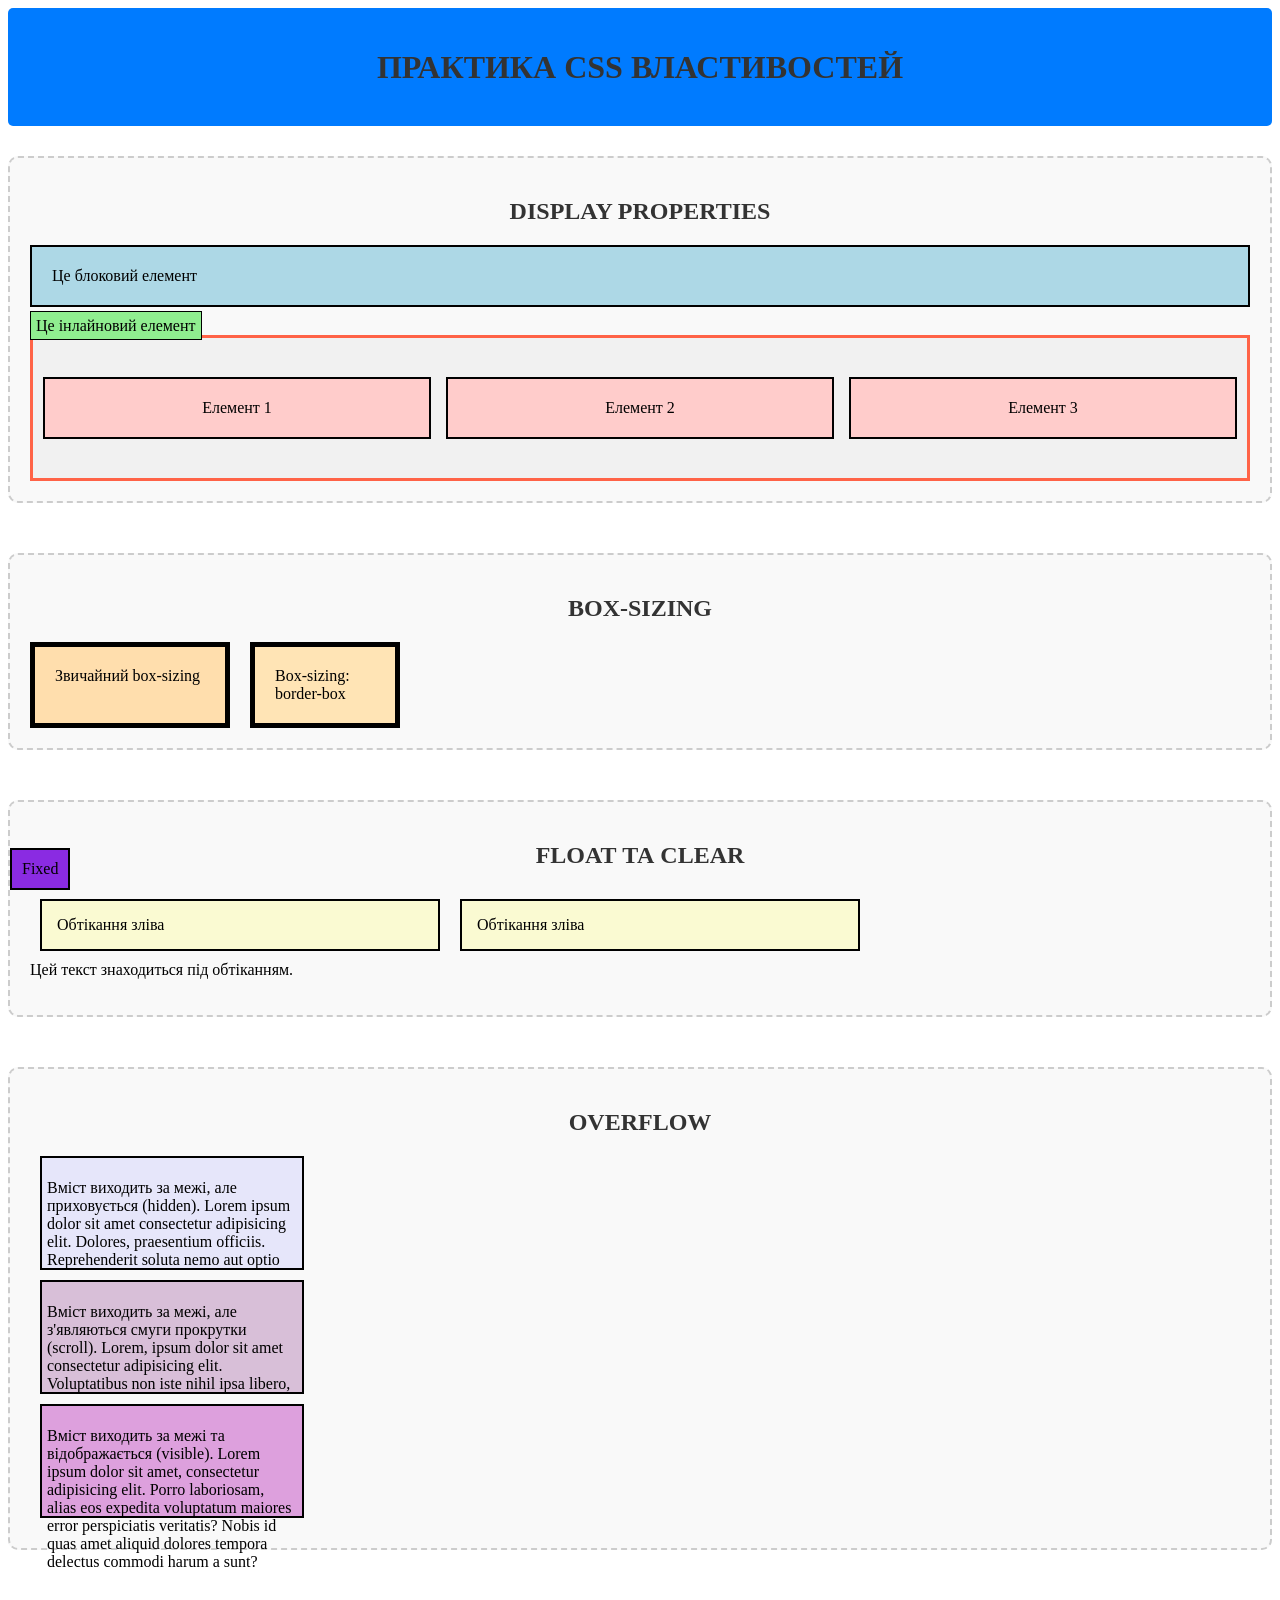
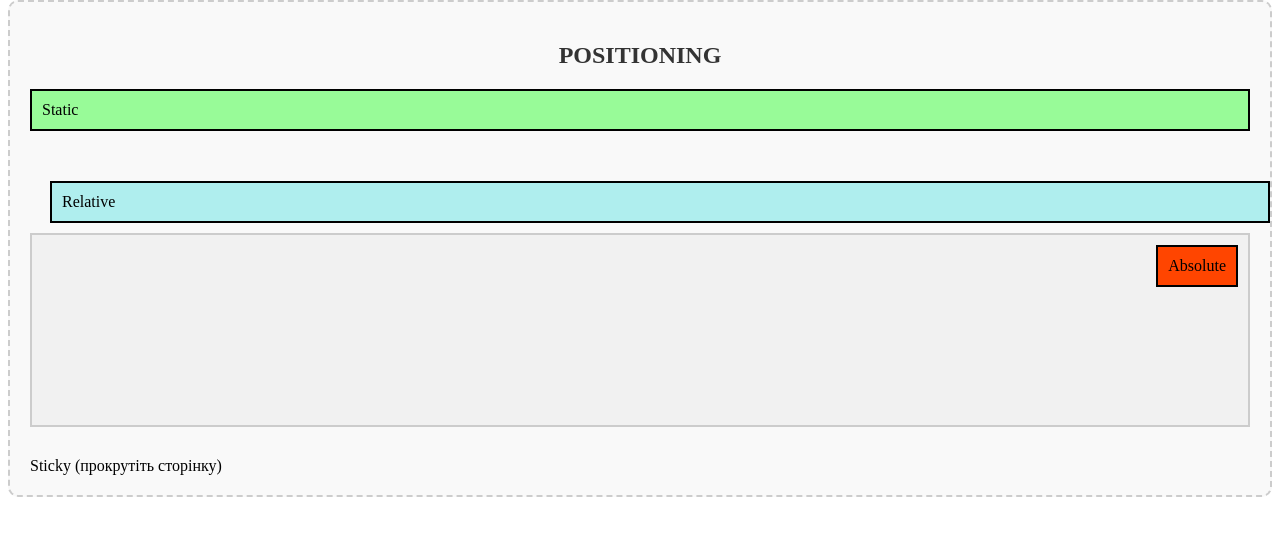
==== display_properties.html @ 3f60f071 "First upload" ====
<!DOCTYPE html>
<html lang="uk">
<head>
    <meta charset="UTF-8">
    <meta name="viewport" content="width=device-width, initial-scale=1.0">
    <link rel="stylesheet" href="./css/style.css">
    <title>CSS Практика</title>
</head>
<body class="display_properties">
    <header>
        <h1>Практика CSS властивостей</h1>
    </header>
    <section>
        <h2>Display Properties</h2>
        <div class="block">Це блоковий елемент</div>
        <span class="inline">Це інлайновий елемент</span>
        <div class="flex-container">
            <div>Елемент 1</div>
            <div>Елемент 2</div>
            <div>Елемент 3</div>
        </div>
    </section>
    <section>
        <h2>Box-sizing</h2>
        <div class="box-sizing-container">
            <div class="box-sizing">Звичайний box-sizing</div>
            <div class="box-sizing box-border">Box-sizing: border-box</div>
        </div>
    </section>
    <section>
        <h2>Float та Clear</h2>
        <div class="float">Обтікання зліва</div>
        <div class="float">Обтікання зліва</div>
        <div class="clear"></div>
        <p>Цей текст знаходиться під обтіканням.</p>
    </section>
    <section>
        <h2>Overflow</h2>
        <div class="overflow-container overflow-hidden">
            <p>Вміст виходить за межі, але приховується (hidden). Lorem ipsum dolor sit amet consectetur adipisicing elit. Dolores, praesentium officiis. Reprehenderit soluta nemo aut optio fugiat tempore corporis itaque commodi reiciendis qui, culpa vel enim quam debitis obcaecati impedit!</p>
        </div>
        <div class="overflow-container overflow-scroll">
            <p>Вміст виходить за межі, але з'являються смуги прокрутки (scroll). Lorem, ipsum dolor sit amet consectetur adipisicing elit. Voluptatibus non iste nihil ipsa libero, neque incidunt officia eos magnam, fugit et eaque accusamus adipisci rem quibusdam doloremque maiores quae! Enim.</p>
        </div>
        <div class="overflow-container overflow-visible">
            <p>Вміст виходить за межі та відображається (visible). Lorem ipsum dolor sit amet, consectetur adipisicing elit. Porro laboriosam, alias eos expedita voluptatum maiores error perspiciatis veritatis? Nobis id quas amet aliquid dolores tempora delectus commodi harum a sunt?</p>
        </div>
    </section>
    <section>
        <h2>Positioning</h2>
        <div class="position-static">Static</div>
        <div class="position-relative">Relative</div>
        <div class="position-absolute-container">
            <div class="position-absolute">Absolute</div>
        </div>
        <div class="position-fixed">Fixed</div>
        <div class="position-sticky">Sticky (прокрутіть сторінку)</div>
    </section>
    
</body>
</html>
---- css/style.css ----
.without_normalise{
    body {
        font-family: Arial, sans-serif;
        line-height: 1.6;
    }
    h1, h2, h3 {
        margin: 20px 0;
    }
    p {
        margin: 10px 0;
    }
    ul {
        margin: 20px;
        padding: 10px;
        list-style-type: circle;
    }
    table {
        width: 100%;
        border-collapse: collapse;
        margin: 20px 0;
    }
    th, td {
        border: 1px solid #333;
        padding: 10px;
        text-align: left;
    }
    input, textarea {
        margin: 10px 0;
        padding: 5px;
        width: 100%;
    }
    button {
        padding: 10px 15px;
        border: none;
        background-color: #007BFF;
        color: white;
        cursor: pointer;
    }
    button:hover {
        background-color: #0056b3;
    }
}
.without_reset{
    body {
        font-family: Arial, sans-serif;
        margin: 20px;
    }
    table {
        border-collapse: collapse;
        width: 100%;
    }
    th, td {
        border: 1px solid black;
        padding: 8px;
        text-align: left;
    }
}
.display_properties{
    body {
        font-family: Arial, sans-serif;
        line-height: 1.6;
        margin: 20px;
        padding: 0;
        box-sizing: border-box;
        background-color: #f0f8ff;
        position: relative; /* Создаем контекст для позиционирования */
    }
    
    header {
        text-align: center;
        margin-bottom: 30px;
        padding: 20px;
        background-color: #007BFF;
        color: white;
        border-radius: 5px;
    }
    
    section {
        margin-bottom: 50px;
        padding: 20px;
        border: 2px dashed #ccc;
        border-radius: 10px;
        background-color: #f9f9f9;
    }
    
    h1, h2 {
        margin-bottom: 20px;
        color: #333;
        text-transform: uppercase;
        text-align: center;
    }
    
    .block {
        display: block;
        background-color: #add8e6;
        padding: 20px;
        border: 2px solid #000;
        margin-bottom: 10px;
    }
    
    .inline {
        display: inline;
        background-color: #90ee90;
        padding: 5px;
        border: 1px solid #000;
        margin-bottom: 10px;
    }
    
    .flex-container {
        display: flex;
        justify-content: space-around;
        align-items: center;
        gap: 20px;
        padding: 10px;
        border: 3px solid #ff6347;
        background-color: #f1f1f1;
        height: 120px;
    }
    
    .flex-container div {
        background-color: #ffcccb;
        padding: 20px;
        border: 2px solid #000;
        text-align: center;
        flex-grow: 1;
    }
    
    .box-sizing-container {
        display: flex;
        gap: 20px;
        margin-top: 20px;
    }
    
    .box-sizing {
        width: 200px;
        padding: 20px;
        border: 5px solid #000;
        background-color: #ffdead;
    }
    
    .box-border {
        box-sizing: border-box;
        background-color: #ffe4b5;
        padding: 20px;
    }
    
    .float {
        float: left;
        width: 30%;
        padding: 15px;
        background-color: #fafad2;
        margin: 10px;
        border: 2px solid #000;
    }
    
    .clear {
        clear: both;
        margin-top: 20px;
    }
    
    .overflow-container {
        width: 250px;
        height: 100px;
        border: 2px solid #000;
        margin: 10px;
        padding: 5px;
    }
    
    .overflow-hidden {
        overflow: hidden;
        background-color: #e6e6fa;
    }
    
    .overflow-scroll {
        overflow: scroll;
        background-color: #d8bfd8;
    }
    
    .overflow-visible {
        overflow: visible;
        background-color: #dda0dd;
    }
    
    .position-container {
        position: relative;
        margin-top: 40px;
        padding: 20px;
        border: 2px solid #ccc;
        background-color: #f1f1f1;
    }
    
    body {
        font-family: Arial, sans-serif;
        line-height: 1.6;
        margin: 20px;
        padding: 0;
        box-sizing: border-box;
        background-color: #f0f8ff;
    }
    
    header {
        text-align: center;
        margin-bottom: 30px;
        padding: 20px;
        background-color: #007BFF;
        color: white;
        border-radius: 5px;
    }
    
    section {
        margin-bottom: 50px;
        padding: 20px;
        border: 2px dashed #ccc;
        border-radius: 10px;
        background-color: #f9f9f9;
    }
    
    h1, h2 {
        margin-bottom: 20px;
        color: #333;
        text-transform: uppercase;
        text-align: center;
    }
    
    .block {
        display: block;
        background-color: #add8e6;
        padding: 20px;
        border: 2px solid #000;
        margin-bottom: 10px;
    }
    
    .inline {
        display: inline;
        background-color: #90ee90;
        padding: 5px;
        border: 1px solid #000;
        margin-bottom: 10px;
    }
    
    .flex-container {
        display: flex;
        justify-content: space-between;
        align-items: center;
        gap: 15px;
        padding: 10px;
        border: 3px solid #ff6347;
        background-color: #f1f1f1;
    }
    
    .flex-container div {
        background-color: #ffcccb;
        padding: 20px;
        border: 2px solid #000;
        text-align: center;
    }
    
    .box-sizing-container {
        display: flex;
        gap: 20px;
        margin-top: 20px;
    }
    
    .box-sizing {
        width: 150px;
        padding: 20px;
        border: 5px solid #000;
        background-color: #ffdead;
    }
    
    .box-border {
        box-sizing: border-box;
        background-color: #ffe4b5;
        padding: 20px;
    }
    
    .float {
        float: left;
        width: 30%;
        padding: 15px;
        background-color: #fafad2;
        margin: 10px;
        border: 2px solid #000;
    }
    
    .clear {
        clear: both;
        margin-top: 20px;
    }
    
    .overflow-container {
        width: 250px;
        height: 100px;
        border: 2px solid #000;
        margin: 10px;
        padding: 5px;
    }
    
    .overflow-hidden {
        overflow: hidden;
        background-color: #e6e6fa;
    }
    
    .overflow-scroll {
        overflow: scroll;
        background-color: #d8bfd8;
    }
    
    .overflow-visible {
        overflow: visible;
        background-color: #dda0dd;
    }
    
    .position-container {
        position: relative;
        margin-bottom: 30px;
        padding: 20px;
        border: 2px solid #ccc;
        background-color: #f1f1f1;
    }
    
    .position-static {
        position: static;
        background-color: #98fb98;
        padding: 10px;
        margin-bottom: 30px;
        border: 2px solid #000;
    }
    
    .position-relative {
        position: relative;
        left: 20px;
        top: 20px;
        background-color: #afeeee;
        padding: 10px;
        margin-bottom: 30px;
        border: 2px solid #000;
    }
    
    .position-absolute-container {
        position: relative;
        margin-bottom: 30px;
        border: 2px solid #ccc;
        padding: 20px;
        height: 150px;
        background-color: #f1f1f1;
    }
    
    .position-absolute {
        position: absolute;
        top: 10px; /* Смещаем вниз относительно контейнера */
        right: 10px; /* Смещаем вправо */
        background-color: #ff4500;
        padding: 10px;
        border: 2px solid #000;
        z-index: 5;
    }
    
    .position-fixed {
        position: fixed;
        bottom: 10px; /* Фиксируем снизу */
        left: 10px; /* Фиксируем слева */
        background-color: #8a2be2;
        padding: 10px;
        border: 2px solid #000;
        z-index: 10;
    }
    
}
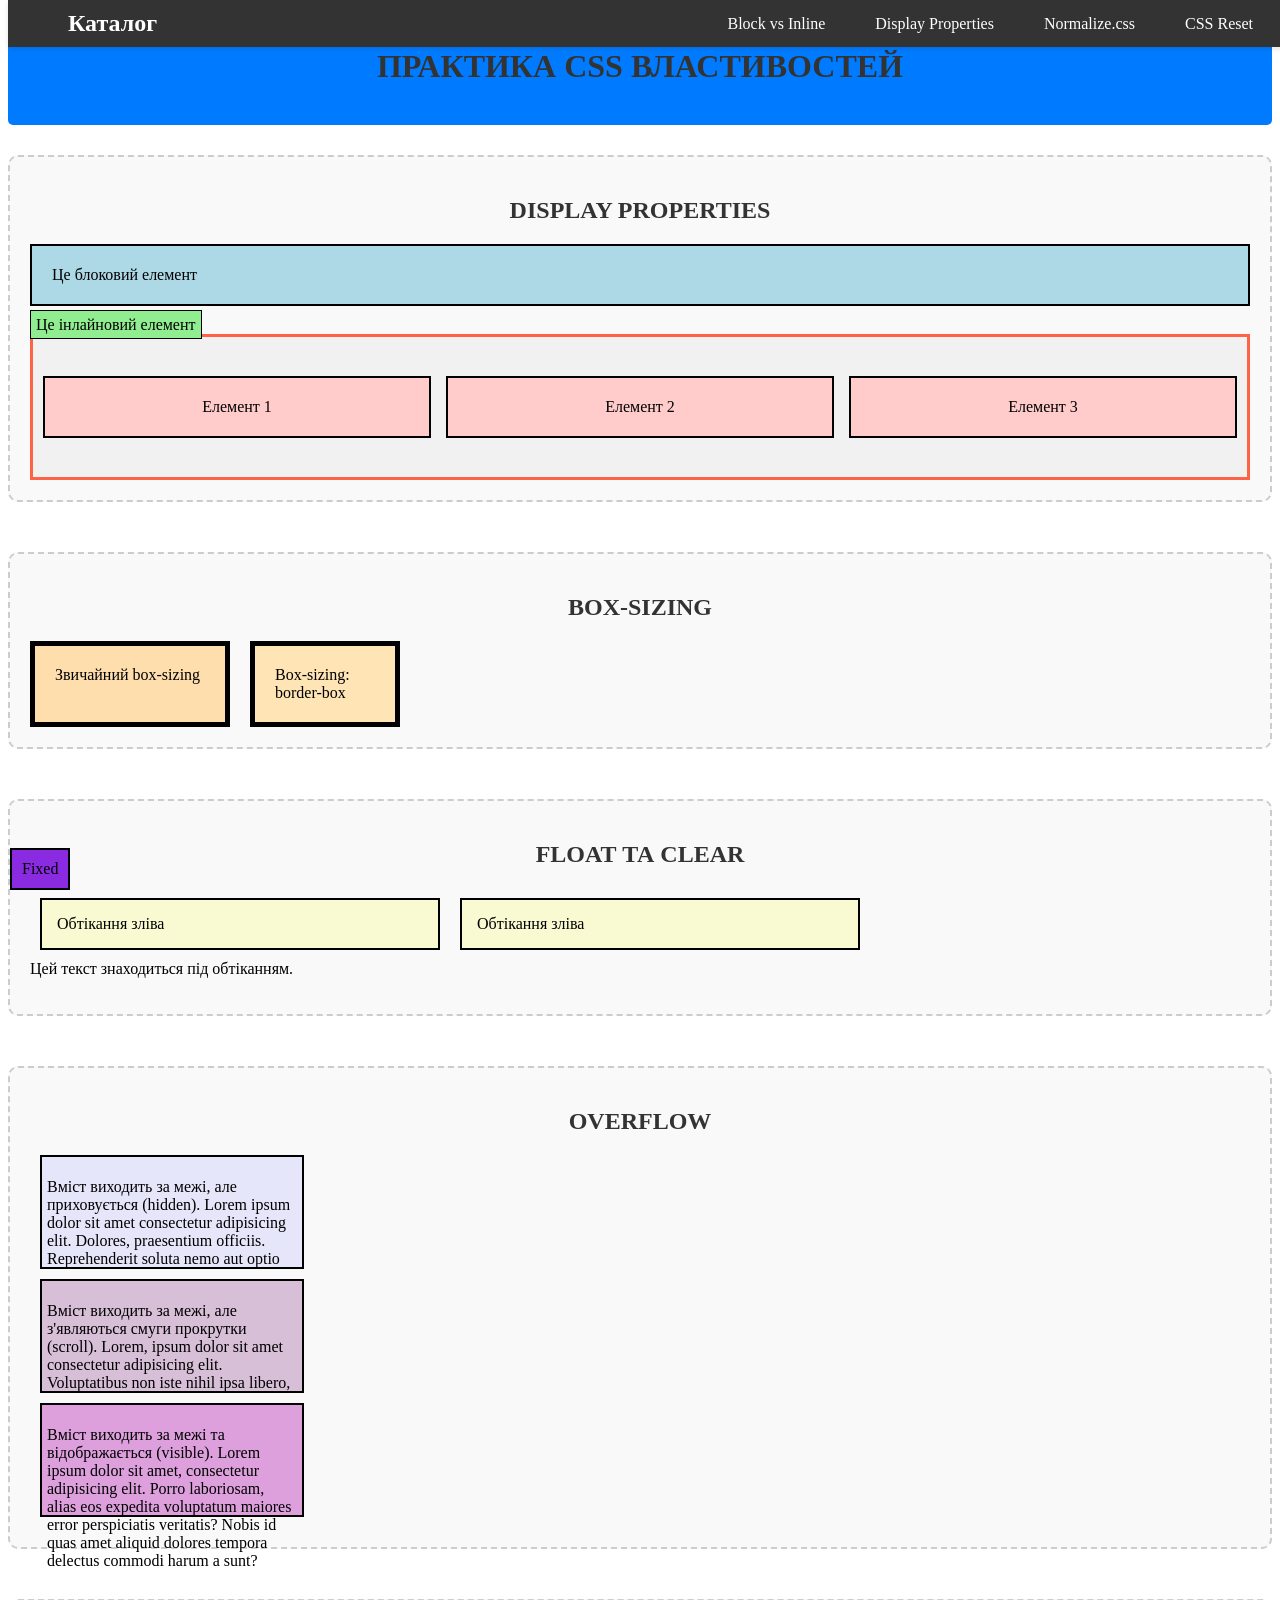
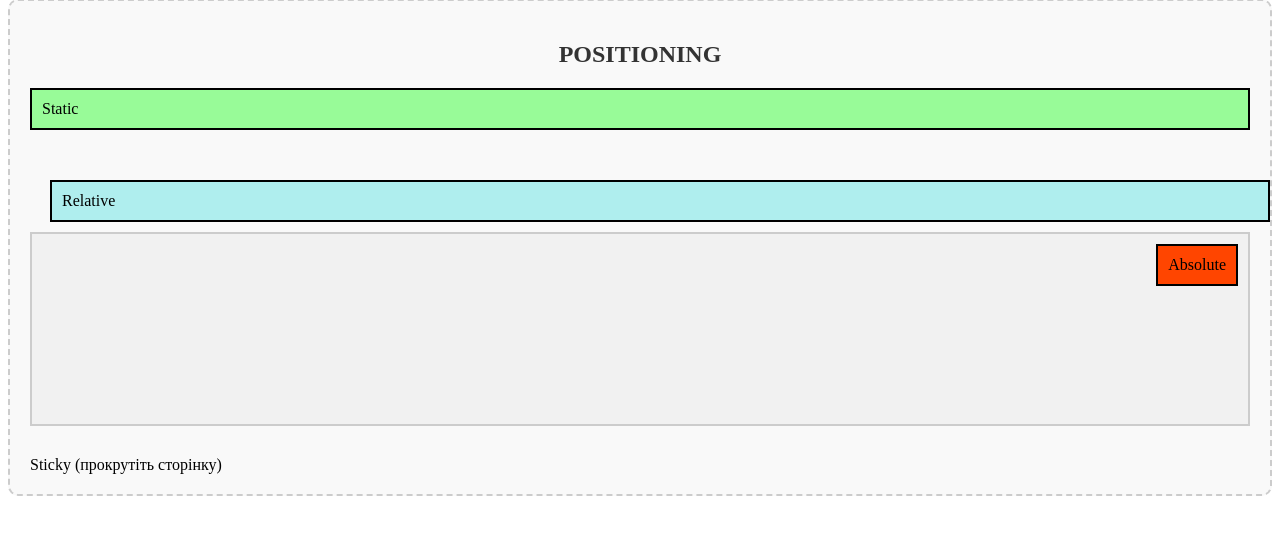
==== commit 59860b43: "Updates" ====
--- a/display_properties.html
+++ b/display_properties.html
@@ -6,7 +6,18 @@
     <link rel="stylesheet" href="./css/style.css">
     <title>CSS Практика</title>
 </head>
-<body class="display_properties">
+<body class="display_properties block_inline">
+    <nav class="navbar">
+        <div class="container">
+            <a href="README.md" class="logo">Каталог</a>
+            <ul class="nav-menu">
+                <li><a href="block-inline.html">Block vs Inline</a></li>
+                <li><a href="display_properties.html">Display Properties</a></li>
+                <li><a href="normalize.html">Normalize.css</a></li>
+                <li><a href="reset.html">CSS Reset</a></li>
+            </ul>
+        </div>
+    </nav>
     <header>
         <h1>Практика CSS властивостей</h1>
     </header>
--- a/css/style.css
+++ b/css/style.css
@@ -1,3 +1,91 @@
+.block_inline{
+
+    body {
+        font-family: Arial, sans-serif;
+        margin: 0;
+        padding: 0;
+        line-height: 1.6;
+        background-color: #f9f9f9;
+    }
+
+    h1, h2 {
+        text-align: center;
+        margin: 20px 0;
+    }
+
+    .navbar {
+        background-color: #333;
+        color: white;
+        padding: 10px 20px;
+        position: fixed;
+        top: 0;
+        width: 100%;
+        z-index: 1000;
+        box-shadow: 0 2px 5px rgba(0, 0, 0, 0.1);
+    }
+
+    .container {
+        display: flex;
+        justify-content: space-between;
+        align-items: center;
+        max-width: 1200px;
+        margin: 0 auto;
+    }
+
+    .logo {
+        font-size: 1.5rem;
+        color: #fff;
+        text-decoration: none;
+        font-weight: bold;
+    }
+
+    .nav-menu {
+        list-style: none;
+        display: flex;
+        gap: 20px;
+        margin: 0;
+        padding: 0;
+    }
+
+    .nav-menu a {
+        color: white;
+        text-decoration: none;
+        padding: 10px 15px;
+        transition: background-color 0.3s ease;
+    }
+
+    .nav-menu a:hover {
+        background-color: #555;
+    }
+
+    main {
+        margin-top: 60px;
+        padding: 20px;
+    }
+
+    .block-elements .block-example {
+        background-color: #add8e6;
+        margin-bottom: 20px;
+        padding: 10px;
+        border: 2px solid #333;
+    }
+
+    .inline-elements .inline-example {
+        color: #ff4500;
+        font-weight: bold;
+        background-color: #ffead8;
+        padding: 2px 5px;
+        border-radius: 3px;
+    }
+
+    .mixed-elements .block-example {
+        background-color: #d8bfd8;
+        padding: 15px;
+        border: 2px dashed #333;
+    }
+
+}
+
 .without_normalise{
     body {
         font-family: Arial, sans-serif;
